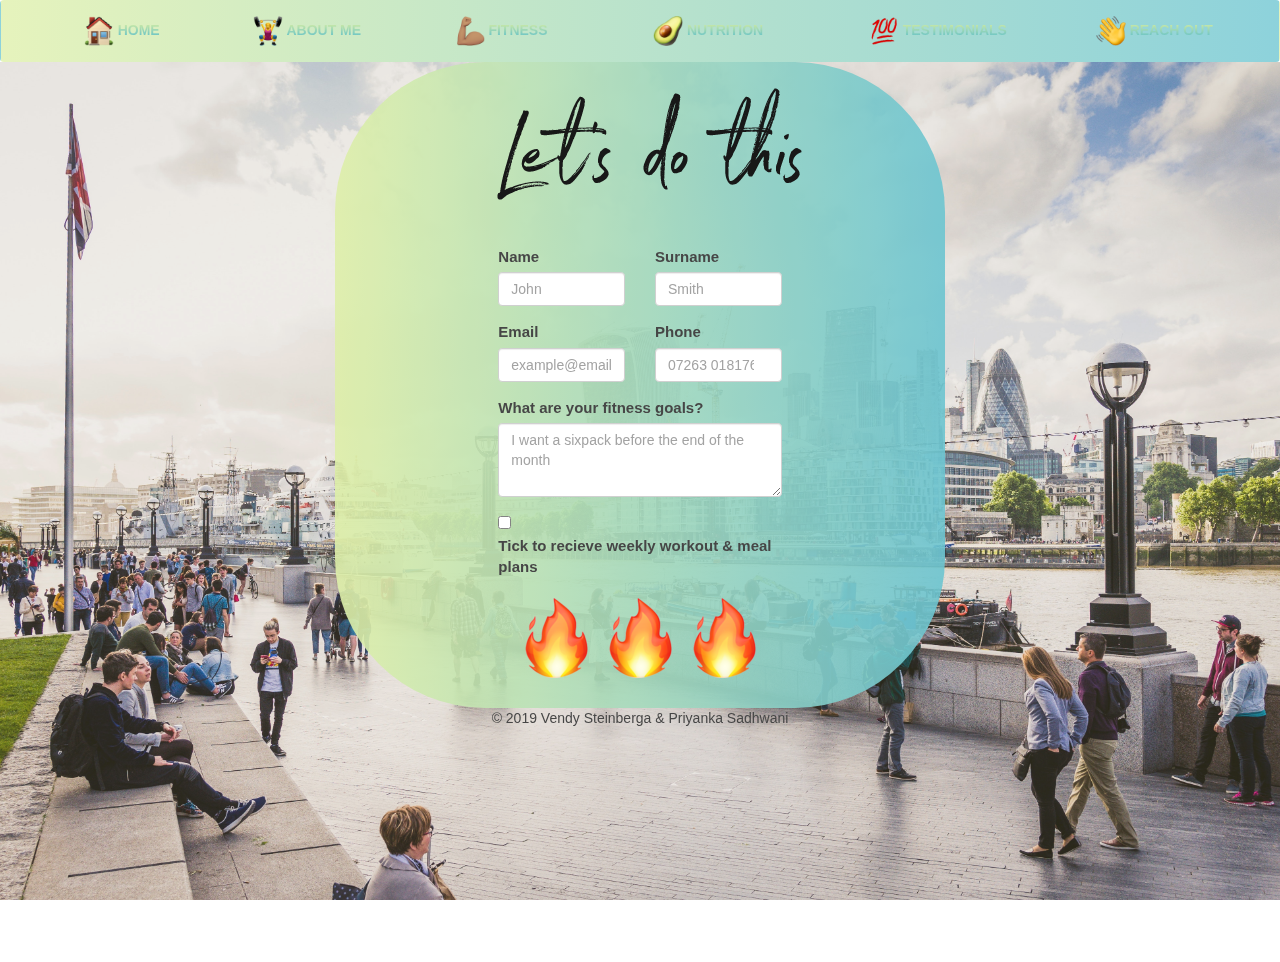
==== contact.html @ 544899b7 "adding validation and submit alert for form" ====
<!DOCTYPE html>
<html>
  <head>
    <title>Personal Training</title>
    <!-- <link href="css/bootstrap-theme.css" rel="stylesheet"> -->
    <!-- <link href="css/bootstrap.css" rel="stylesheet"> -->
    <link rel="stylesheet" href="https://maxcdn.bootstrapcdn.com/bootstrap/3.3.7/css/bootstrap.min.css" integrity="sha384-BVYiiSIFeK1dGmJRAkycuHAHRg32OmUcww7on3RYdg4Va+PmSTsz/K68vbdEjh4u" crossorigin="anonymous">
    <link href="https://fonts.googleapis.com/css?family=Work+Sans" rel="stylesheet" type="text/css">
    <link href="css/main.css" rel="stylesheet">
    <meta name="viewport" content="width=device-width, initial-scale=1.0">
    <link rel="icon" href="pictures/muscle.png" type="image/png">
  </head>

  <body>
    <!-- Navigation -->
    <nav class="navbar navbar-default" id="mainNav">
      <div class="container-fluid">
        <!-- Brand and toggle get grouped for better mobile display -->
        <div class="navbar-header">
          <button type="button" class="navbar-toggle collapsed" data-toggle="collapse" data-target="#bs-example-navbar-collapse-1" aria-expanded="false">
            <span class="sr-only">Toggle navigation</span>
            <span class="icon-bar"></span>
            <span class="icon-bar"></span>
            <span class="icon-bar"></span>
          </button>
        </div>

        <!-- Collect the nav links, forms, and other content for toggling -->
        <div class="collapse navbar-collapse" id="bs-example-navbar-collapse-1">
          <ul class="nav navbar-nav nav-pills nav-justified">
            <li class="nav-item">
              <a class="nav-link js-scroll-trigger" href="index.html#home">
                <img src="pictures/house-building_1f3e0.png" width="30" height="30"><span class="navbar-text-gradient"> HOME</span><span class="sr-only">(current)</span></a>
            </li>
            <li class="nav-item">
              <a class="nav-link js-scroll-trigger" href="index.html#about"><img src="pictures/woman-weight-lifting_1f3cb-fe0f-200d-2640-fe0f.png" width="30" height="30" class="d-inline-block align-top"><span class="navbar-text-gradient"> ABOUT ME</a>
            </li>
            <li class="nav-item">
              <a class="nav-link js-scroll-trigger" href="index.html#fitness"><img src="pictures/flexed-biceps_emoji-modifier-fitzpatrick-type-4_1f4aa-1f3fd_1f3fd.png" width="30" height="30" class="d-inline-block align-top"><span class="navbar-text-gradient"> FITNESS</a>
            </li>
            <li class="nav-item">
              <a class="nav-link js-scroll-trigger" href="index.html#nutrition"><img src="pictures/avocado_1f951.png" width="30" height="30" class="d-inline-block align-top"><span class="navbar-text-gradient"> NUTRITION</a>
            </li>
            <li class="nav-item">

              <a class="nav-link js-scroll-trigger" href="index.html#testimonials"><img src="pictures/hundred-points-symbol_1f4af.png" width="30" height="30" class="d-inline-block align-top"><span class="navbar-text-gradient"> TESTIMONIALS</a>

            </li>
            <li class="nav-item">
              <a class="nav-link js-scroll-trigger" href="contact.html"><img src="pictures/waving-hand-sign_1f44b.png" width="30" height="30" class="d-inline-block align-top"><span class="navbar-text-gradient"> REACH OUT</a>
            </li>
          </ul>
        </div>
      </div>
    </nav>


    <div class="contact-background">
      <div class="container-contact col-md-6 col-md-offset-3">
        <form data-toggle="validator" role="form" data-disable="false" onsubmit="return alert('Thanks! We will get in touch soon.');">
          <div class="form-row">
            <div class="wrap-contact">
              <div class="text-center">
                <img class="img-fluid" src="pictures/letsdothis.png">
              </div>
              <div class="form-group col-md-4 col-md-offset-2">
                <label for="inputName">Name</label>
                <input type="text" class="form-control" id="inputFirstName" placeholder="John" required>
              </div>
              <div class="form-group col-md-4 col-md-offset-0">
                <label for="inputLastName">Surname</label>
                <input type="text" class="form-control" id="inputLastName" placeholder="Smith" required>
              </div>
              <div class="form-group col-md-4 col-md-offset-2">
                <label for="inputEmail">Email</label>
                <input type="Email" class="form-control" id="inputEmail" placeholder="example@email.com" required>
              </div>
              <div class="form-group col-md-4 col-md-offset-0">
                <label for="inputNumber">Phone</label>
                <input type="Number" class="form-control" id="inputNumber" placeholder="07263 018176">
              </div>
              <div class="form-group col-md-8 col-md-offset-2">
                <label for="message">What are your fitness goals?</label>
                <textarea class="form-control" id="message" rows="3" placeholder="I want a sixpack before the end of the month"></textarea>
              </div>
              <div class="form-group col-md-8 col-md-offset-2">
                <div class="form-check">
                  <input class="form-check-input" type="checkbox" id="gridCheck">
                  <label class="form-check-label" for="gridCheck"> Tick to recieve weekly workout & meal plans </label>
                </div>
              </div>

              <div class="train-me-simona text-center">
                <button type="submit" class="btn btn-primary" id='submitDetails'>
                  <img src="pictures/fire_1f525_4_50_smallest.png" class="train-me img-fluid btn-round">
                  <img src="pictures/fire_1f525_4_50_smallest.png" class="train-me img-fluid btn-round">
                  <img src="pictures/fire_1f525_4_50_smallest.png" class="train-me img-fluid btn-round">
                </button>
              </div>
            </div>
          </form>
        </div>

        <div class="footer-copyright text-center"><p>© 2019 Vendy Steinberga & Priyanka Sadhwani </p></div>
      </div>

<!-- Javascript at end -->
<script src="https://code.jquery.com/jquery-3.3.1.min.js" integrity="sha256-FgpCb/KJQlLNfOu91ta32o/NMZxltwRo8QtmkMRdAu8=" crossorigin="anonymous"></script>
<script src="https://ajax.googleapis.com/ajax/libs/jquery/3.3.1/jquery.min.js"></script>
<script src="https://maxcdn.bootstrapcdn.com/bootstrap/3.4.0/js/bootstrap.min.js"></script>
<script src="js/main.js" type="text/javascript"></script>
  </body>
</html>
---- css/main.css ----
body {
       font-family: 'Work+Sans', sans-serif;
       overflow-y: scroll;
       scroll-behavior: smooth;
}

/* MASTHEAD DREAM BODY
-------------------------------------------------- */

.hero {
  height: 100vh;
  min-height: 500px;
  background: url("../pictures/brocnbells-com-team-1284589-unsplash.jpg");
  background-size: cover;
  background-position: center;
  background-repeat: no-repeat;
  position: relative;
}

.masthead h1 {
  font-weight: bold;
  color: white;
  font-size: 80px;
  padding: 20% 0 0;
}

#word {
  color: #daeea0;
}



/* LIFESTYLE CONTENT
-------------------------------------------------- */

/* Center align the text within the three columns */
.lifestyle .col-lg-4 {
  margin-bottom: 1.5rem;
  text-align: center;
}
.lifestyle h2 {
  font-weight: 400;
}
.lifestyle .col-lg-4 p {
  margin-right: .75rem;
  margin-left: .75rem;
}

/* Line between Heading and Paragraph */

.underline .line {
    height: 4px;
    width: 8rem;
    background: linear-gradient(90deg, #daeea0, #5dbfcc);
    display: inline-block;
}

/* Featurettes
------------------------- */

.featurette-divider {
  margin: 6rem 0; /* Space out the Bootstrap <hr> more */
}

/* Thin out the lifestyle headings */
.featurette-heading {
  font-weight: 300;
  line-height: 1;
  letter-spacing: -.05rem;
}

.lead {
  text-align: justify;
}


/* RESPONSIVE CSS
-------------------------------------------------- */

@media screen and (min-width: 40em) {
  .featurette-heading {
    font-size: 50px;
  }
}

@media screen and (min-width: 62em) {
  .featurette-heading {
    margin-top: 7rem;
  }
}

/* .img-rounded {
  max-width = 100%;
  height= auto;
} */


/* NAVIGATION
-------------------------------------------------- */
.navbar {
    font-weight: bold;
    background: linear-gradient(to right, rgba(219, 238, 160, 0.7), rgba(93, 191, 204, 0.7));
    margin-bottom: 0;
    border-color: transparent;
}

.navbar-text-gradient {
  background: -webkit-linear-gradient(#daeea0, #5dbfcc);
  -webkit-background-clip: text;
  -webkit-text-fill-color: transparent;
}

.navbar-default .navbar-nav > li > a:hover {
    font:  yellow;
}

.navbar .nav li {
    width: 1%;
    float: none;
}


/* TESTIMONIALS
-------------------------------------------------- */

.profile {
  width: 150px;
}


.featurette-image {
  max-width: 460px;
  max-height: auto;
}

.col-centered {
    float: none;
    margin: 0 auto;
}

.col-centered {
    float: none;
    margin: 0 auto;
}

.social {
  width: 20px;
}





.contact-background {
  height: 100vh;
  min-height: 500px;
  background-image: url("../pictures/mike-stezycki-332000-unsplash.jpg");
  background-position: center center;
  background-repeat:  no-repeat;
  background-attachment: fixed;
  background-size:  cover;
  opacity: 0.9;
}

.wrap-contact {
    background: linear-gradient(to right, rgba(219, 238, 160, 0.9), rgba(93, 191, 204, 0.9));
    border-radius: 150px;
    overflow: hidden;
    padding: 10px 70px 30px 70px;
    font-size: 15px;
  }

.train-me-simona {
  min-height: 20px;

}

#submitDetails {
  background: none;
  padding: 0;
  border: none;
}

#submitDetails:hover {
  background: none;
  padding: 0;
  border: none;
}

#submitDetails:onclick {
  background: none;
  padding: 0;
  border: none;
}
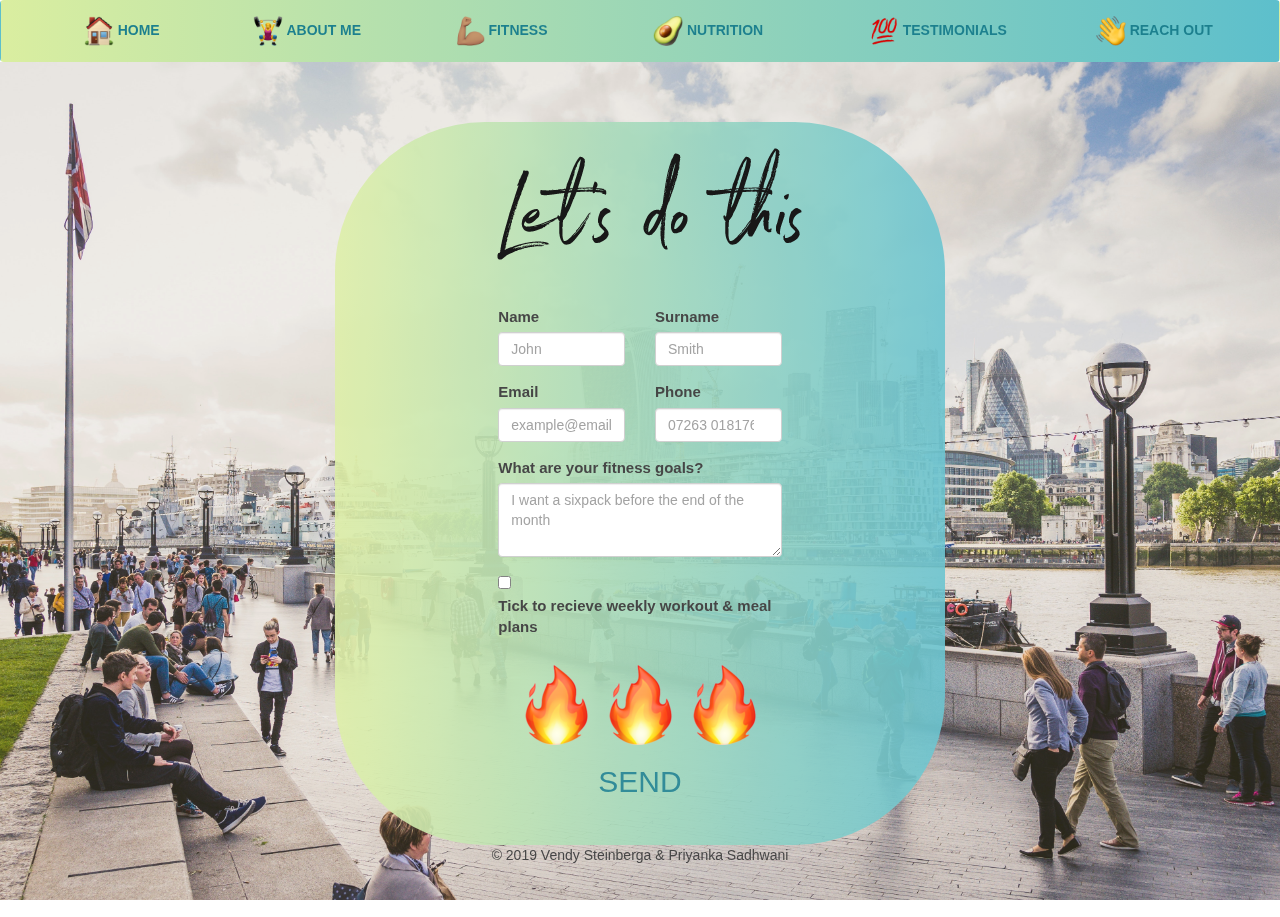
==== commit 95ed0cdf: "contact from 2" ====
--- a/contact.html
+++ b/contact.html
@@ -7,11 +7,12 @@
     <link rel="stylesheet" href="https://maxcdn.bootstrapcdn.com/bootstrap/3.3.7/css/bootstrap.min.css" integrity="sha384-BVYiiSIFeK1dGmJRAkycuHAHRg32OmUcww7on3RYdg4Va+PmSTsz/K68vbdEjh4u" crossorigin="anonymous">
     <link href="https://fonts.googleapis.com/css?family=Work+Sans" rel="stylesheet" type="text/css">
     <link href="css/main.css" rel="stylesheet">
-    <meta name="viewport" content="width=device-width, initial-scale=1.0">
+    <meta name="viewport" content="width=device-width, initil-scale=1.0">
     <link rel="icon" href="pictures/muscle.png" type="image/png">
   </head>
 
-  <body>
+  <body onload=" window.setTimeout(function(){displayMessage(5000);},5000);">
+
     <!-- Navigation -->
     <nav class="navbar navbar-default" id="mainNav">
       <div class="container-fluid">
@@ -29,85 +30,100 @@
         <div class="collapse navbar-collapse" id="bs-example-navbar-collapse-1">
           <ul class="nav navbar-nav nav-pills nav-justified">
             <li class="nav-item">
-              <a class="nav-link js-scroll-trigger" href="index.html#home">
+              <a class="nav-link js-scroll-trigger" href="#home">
                 <img src="pictures/house-building_1f3e0.png" width="30" height="30"><span class="navbar-text-gradient"> HOME</span><span class="sr-only">(current)</span></a>
             </li>
             <li class="nav-item">
-              <a class="nav-link js-scroll-trigger" href="index.html#about"><img src="pictures/woman-weight-lifting_1f3cb-fe0f-200d-2640-fe0f.png" width="30" height="30" class="d-inline-block align-top"><span class="navbar-text-gradient"> ABOUT ME</a>
+              <a class="nav-link js-scroll-trigger" href="#about"><img src="pictures/woman-weight-lifting_1f3cb-fe0f-200d-2640-fe0f.png" width="30" height="30" class="d-inline-block align-top"><span class="navbar-text-gradient"> ABOUT ME</a>
             </li>
             <li class="nav-item">
-              <a class="nav-link js-scroll-trigger" href="index.html#fitness"><img src="pictures/flexed-biceps_emoji-modifier-fitzpatrick-type-4_1f4aa-1f3fd_1f3fd.png" width="30" height="30" class="d-inline-block align-top"><span class="navbar-text-gradient"> FITNESS</a>
+              <a class="nav-link js-scroll-trigger" href="#fitness"><img src="pictures/flexed-biceps_emoji-modifier-fitzpatrick-type-4_1f4aa-1f3fd_1f3fd.png" width="30" height="30" class="d-inline-block align-top"><span class="navbar-text-gradient"> FITNESS</a>
             </li>
             <li class="nav-item">
-              <a class="nav-link js-scroll-trigger" href="index.html#nutrition"><img src="pictures/avocado_1f951.png" width="30" height="30" class="d-inline-block align-top"><span class="navbar-text-gradient"> NUTRITION</a>
+              <a class="nav-link js-scroll-trigger" href="#nutrition"><img src="pictures/avocado_1f951.png" width="30" height="30" class="d-inline-block align-top"><span class="navbar-text-gradient"> NUTRITION</a>
             </li>
             <li class="nav-item">
 
-              <a class="nav-link js-scroll-trigger" href="index.html#testimonials"><img src="pictures/hundred-points-symbol_1f4af.png" width="30" height="30" class="d-inline-block align-top"><span class="navbar-text-gradient"> TESTIMONIALS</a>
+              <a class="nav-link js-scroll-trigger" href="#testimonals"><img src="pictures/hundred-points-symbol_1f4af.png" width="30" height="30" class="d-inline-block align-top"><span class="navbar-text-gradient"> TESTIMONIALS</a>
 
             </li>
             <li class="nav-item">
               <a class="nav-link js-scroll-trigger" href="contact.html"><img src="pictures/waving-hand-sign_1f44b.png" width="30" height="30" class="d-inline-block align-top"><span class="navbar-text-gradient"> REACH OUT</a>
             </li>
           </ul>
+
         </div>
       </div>
     </nav>
 
 
-    <div class="contact-background">
-      <div class="container-contact col-md-6 col-md-offset-3">
-        <form data-toggle="validator" role="form" data-disable="false" onsubmit="return alert('Thanks! We will get in touch soon.');">
-          <div class="form-row">
-            <div class="wrap-contact">
-              <div class="text-center">
-                <img class="img-fluid" src="pictures/letsdothis.png">
-              </div>
-              <div class="form-group col-md-4 col-md-offset-2">
-                <label for="inputName">Name</label>
-                <input type="text" class="form-control" id="inputFirstName" placeholder="John" required>
-              </div>
-              <div class="form-group col-md-4 col-md-offset-0">
-                <label for="inputLastName">Surname</label>
-                <input type="text" class="form-control" id="inputLastName" placeholder="Smith" required>
-              </div>
-              <div class="form-group col-md-4 col-md-offset-2">
-                <label for="inputEmail">Email</label>
-                <input type="Email" class="form-control" id="inputEmail" placeholder="example@email.com" required>
-              </div>
-              <div class="form-group col-md-4 col-md-offset-0">
-                <label for="inputNumber">Phone</label>
-                <input type="Number" class="form-control" id="inputNumber" placeholder="07263 018176">
-              </div>
-              <div class="form-group col-md-8 col-md-offset-2">
-                <label for="message">What are your fitness goals?</label>
-                <textarea class="form-control" id="message" rows="3" placeholder="I want a sixpack before the end of the month"></textarea>
-              </div>
-              <div class="form-group col-md-8 col-md-offset-2">
-                <div class="form-check">
-                  <input class="form-check-input" type="checkbox" id="gridCheck">
-                  <label class="form-check-label" for="gridCheck"> Tick to recieve weekly workout & meal plans </label>
-                </div>
-              </div>
 
-              <div class="train-me-simona text-center">
-                <button type="submit" class="btn btn-primary" id='submitDetails'>
-                  <img src="pictures/fire_1f525_4_50_smallest.png" class="train-me img-fluid btn-round">
-                  <img src="pictures/fire_1f525_4_50_smallest.png" class="train-me img-fluid btn-round">
-                  <img src="pictures/fire_1f525_4_50_smallest.png" class="train-me img-fluid btn-round">
-                </button>
-              </div>
+  <body>
+      <div class="contact-background">
+      <br>
+      <br>
+      <br>
+      <div class="container-contact flex flex-horizontal-center col-md-6 col-md-offset-3">
+      <form>
+        <div class="form-row">
+          <div class="wrap-contact pagination-centered">
+            <div class="text-center">
+            <img class="img-center" src="pictures/letsdothis.png">
+            </a>
+          </div>
+          <div class="form-group col-md-4 col-md-offset-2">
+            <label for="inputName">Name</label>
+            <input type="text" class="form-control" id="inputFirstName" placeholder="John">
+          </div>
+          <div class="form-group col-md-4 col-md-offset-0">
+            <label for="inputLastName">Surname</label>
+            <input type="text" class="form-control" id="inputLastName" placeholder="Smith">
+          </div>
+          <div class="form-group col-md-4 col-md-offset-2">
+            <label for="inputEmail">Email</label>
+            <input type="Email" class="form-control" id="inputEmail" placeholder="example@email.com">
+          </div>
+          <div class="form-group col-md-4 col-md-offset-0">
+            <label for="inputNumber">Phone</label>
+            <input type="Number" class="form-control" id="inputNumber" placeholder="07263 018176">
+          </div>
+          <div class="form-group col-md-8 col-md-offset-2">
+            <label for="message">What are your fitness goals?</label>
+            <textarea class="form-control" id="message" rows="3" placeholder="I want a sixpack before the end of the month"></textarea>
+          </div>
+          <div class="form-group col-md-8 col-md-offset-2">
+            <div class="form-check">
+              <input class="form-check-input" type="checkbox" id="gridCheck">
+              <label class="form-check-label" for="gridCheck"> Tick to recieve weekly workout & meal plans </label>
             </div>
-          </form>
+          </div>
+          <div class="train-me-simona text-center">
+           <a class="btn btn-train-me btn-round" href="#">
+           <img src="pictures/fire_1f525_4_50_smallest.png" class="train-me img-fluid btn-round">
+           <img src="pictures/fire_1f525_4_50_smallest.png" class="train-me img-fluid btn-round">
+           <img src="pictures/fire_1f525_4_50_smallest.png" class="train-me img-fluid btn-round">
+           <br>
+           <h2 class"train" id="train-me-please" style="color: #1c808e">SEND</h2>
+           </a>
+         </div>
+
         </div>
+    </form>
 
-        <div class="footer-copyright text-center"><p>© 2019 Vendy Steinberga & Priyanka Sadhwani </p></div>
-      </div>
+</div>
+
+<div class="footer-copyright text-center"><p>© 2019 Vendy Steinberga & Priyanka Sadhwani </p></div>
+
+</div>
+</div>
+
+
+
 
 <!-- Javascript at end -->
 <script src="https://code.jquery.com/jquery-3.3.1.min.js" integrity="sha256-FgpCb/KJQlLNfOu91ta32o/NMZxltwRo8QtmkMRdAu8=" crossorigin="anonymous"></script>
 <script src="https://ajax.googleapis.com/ajax/libs/jquery/3.3.1/jquery.min.js"></script>
 <script src="https://maxcdn.bootstrapcdn.com/bootstrap/3.4.0/js/bootstrap.min.js"></script>
 <script src="js/main.js" type="text/javascript"></script>
-  </body>
+</body>
 </html>
--- a/css/main.css
+++ b/css/main.css
@@ -59,7 +59,7 @@
 ------------------------- */
 
 .featurette-divider {
-  margin: 6rem 0; /* Space out the Bootstrap <hr> more */
+  margin: 7rem 0; /* Space out the Bootstrap <hr> more */
 }
 
 /* Thin out the lifestyle headings */
@@ -99,13 +99,13 @@
 -------------------------------------------------- */
 .navbar {
     font-weight: bold;
-    background: linear-gradient(to right, rgba(219, 238, 160, 0.7), rgba(93, 191, 204, 0.7));
+    background: linear-gradient(90deg, #daeea0, #5dbfcc);
     margin-bottom: 0;
     border-color: transparent;
 }
 
 .navbar-text-gradient {
-  background: -webkit-linear-gradient(#daeea0, #5dbfcc);
+  background: #1c808e;
   -webkit-background-clip: text;
   -webkit-text-fill-color: transparent;
 }
@@ -148,18 +148,20 @@
 }
 
 
+.contact-background {
+  display: centered;
+  background-image: url("../pictures/mike-stezycki-332000-unsplash.jpg");
+  height: 95vh;
+  min-height: 400px;
+  background-position: center;
+  background-attachment: fixed;
+  background-size: cover;
+  background-repeat:  no-repeat;
+  opacity: 0.9;
+}
 
-
-
-.contact-background {
-  height: 100vh;
-  min-height: 500px;
-  background-image: url("../pictures/mike-stezycki-332000-unsplash.jpg");
-  background-position: center center;
-  background-repeat:  no-repeat;
-  background-attachment: fixed;
-  background-size:  cover;
-  opacity: 0.9;
+.container-contact .flex-horizontal-center {
+  justify-content: center;
 }
 
 .wrap-contact {
@@ -168,27 +170,4 @@
     overflow: hidden;
     padding: 10px 70px 30px 70px;
     font-size: 15px;
-  }
-
-.train-me-simona {
-  min-height: 20px;
-
 }
-
-#submitDetails {
-  background: none;
-  padding: 0;
-  border: none;
-}
-
-#submitDetails:hover {
-  background: none;
-  padding: 0;
-  border: none;
-}
-
-#submitDetails:onclick {
-  background: none;
-  padding: 0;
-  border: none;
-}
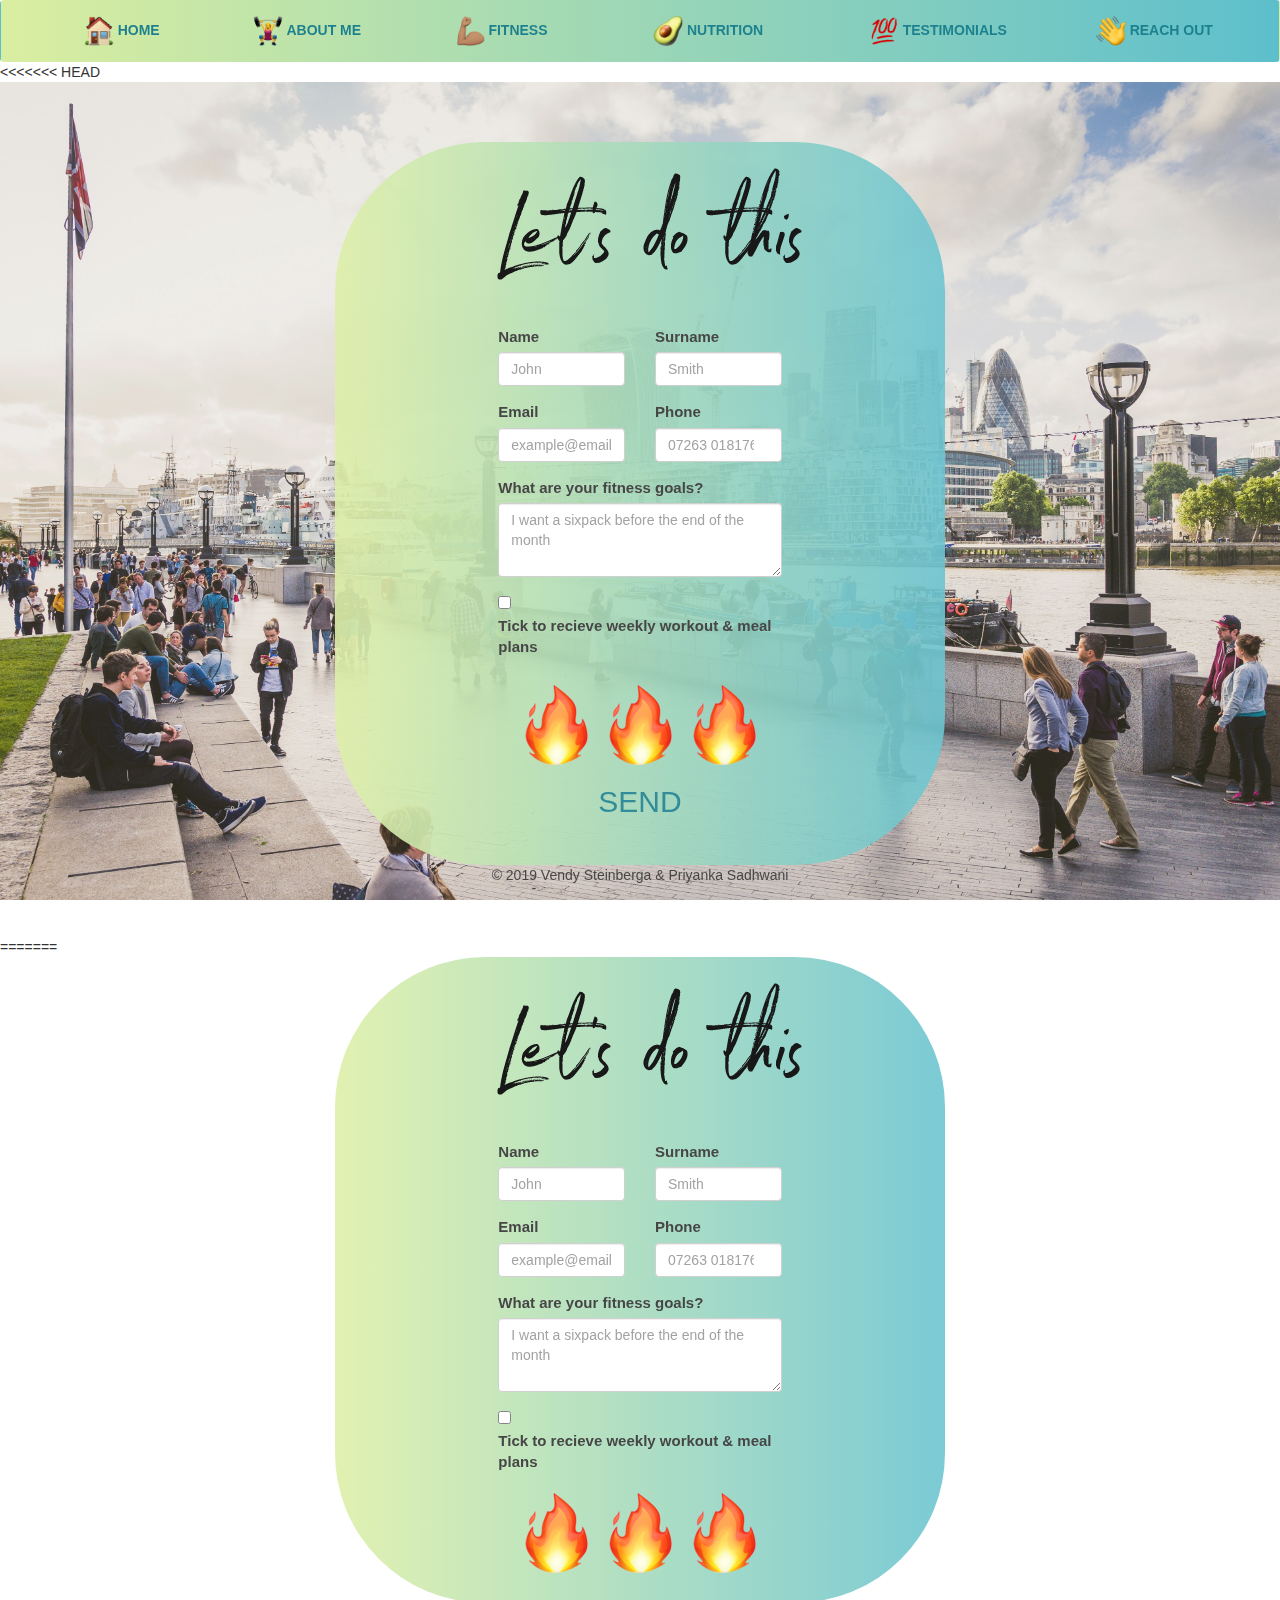
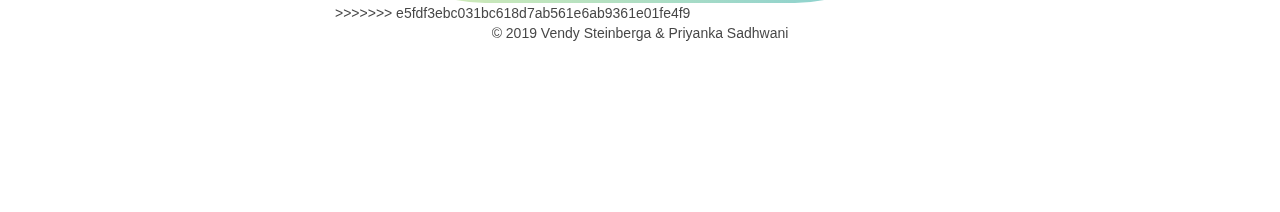
==== commit 07e5ea34: "Merge branch 'master' of https://github.com/VendyCGF/Personal-Trainer" ====
--- a/contact.html
+++ b/contact.html
@@ -7,12 +7,11 @@
     <link rel="stylesheet" href="https://maxcdn.bootstrapcdn.com/bootstrap/3.3.7/css/bootstrap.min.css" integrity="sha384-BVYiiSIFeK1dGmJRAkycuHAHRg32OmUcww7on3RYdg4Va+PmSTsz/K68vbdEjh4u" crossorigin="anonymous">
     <link href="https://fonts.googleapis.com/css?family=Work+Sans" rel="stylesheet" type="text/css">
     <link href="css/main.css" rel="stylesheet">
-    <meta name="viewport" content="width=device-width, initil-scale=1.0">
+    <meta name="viewport" content="width=device-width, initial-scale=1.0">
     <link rel="icon" href="pictures/muscle.png" type="image/png">
   </head>
 
-  <body onload=" window.setTimeout(function(){displayMessage(5000);},5000);">
-
+  <body>
     <!-- Navigation -->
     <nav class="navbar navbar-default" id="mainNav">
       <div class="container-fluid">
@@ -30,33 +29,33 @@
         <div class="collapse navbar-collapse" id="bs-example-navbar-collapse-1">
           <ul class="nav navbar-nav nav-pills nav-justified">
             <li class="nav-item">
-              <a class="nav-link js-scroll-trigger" href="#home">
+              <a class="nav-link js-scroll-trigger" href="index.html#home">
                 <img src="pictures/house-building_1f3e0.png" width="30" height="30"><span class="navbar-text-gradient"> HOME</span><span class="sr-only">(current)</span></a>
             </li>
             <li class="nav-item">
-              <a class="nav-link js-scroll-trigger" href="#about"><img src="pictures/woman-weight-lifting_1f3cb-fe0f-200d-2640-fe0f.png" width="30" height="30" class="d-inline-block align-top"><span class="navbar-text-gradient"> ABOUT ME</a>
+              <a class="nav-link js-scroll-trigger" href="index.html#about"><img src="pictures/woman-weight-lifting_1f3cb-fe0f-200d-2640-fe0f.png" width="30" height="30" class="d-inline-block align-top"><span class="navbar-text-gradient"> ABOUT ME</a>
             </li>
             <li class="nav-item">
-              <a class="nav-link js-scroll-trigger" href="#fitness"><img src="pictures/flexed-biceps_emoji-modifier-fitzpatrick-type-4_1f4aa-1f3fd_1f3fd.png" width="30" height="30" class="d-inline-block align-top"><span class="navbar-text-gradient"> FITNESS</a>
+              <a class="nav-link js-scroll-trigger" href="index.html#fitness"><img src="pictures/flexed-biceps_emoji-modifier-fitzpatrick-type-4_1f4aa-1f3fd_1f3fd.png" width="30" height="30" class="d-inline-block align-top"><span class="navbar-text-gradient"> FITNESS</a>
             </li>
             <li class="nav-item">
-              <a class="nav-link js-scroll-trigger" href="#nutrition"><img src="pictures/avocado_1f951.png" width="30" height="30" class="d-inline-block align-top"><span class="navbar-text-gradient"> NUTRITION</a>
+              <a class="nav-link js-scroll-trigger" href="index.html#nutrition"><img src="pictures/avocado_1f951.png" width="30" height="30" class="d-inline-block align-top"><span class="navbar-text-gradient"> NUTRITION</a>
             </li>
             <li class="nav-item">
 
-              <a class="nav-link js-scroll-trigger" href="#testimonals"><img src="pictures/hundred-points-symbol_1f4af.png" width="30" height="30" class="d-inline-block align-top"><span class="navbar-text-gradient"> TESTIMONIALS</a>
+              <a class="nav-link js-scroll-trigger" href="index.html#testimonials"><img src="pictures/hundred-points-symbol_1f4af.png" width="30" height="30" class="d-inline-block align-top"><span class="navbar-text-gradient"> TESTIMONIALS</a>
 
             </li>
             <li class="nav-item">
               <a class="nav-link js-scroll-trigger" href="contact.html"><img src="pictures/waving-hand-sign_1f44b.png" width="30" height="30" class="d-inline-block align-top"><span class="navbar-text-gradient"> REACH OUT</a>
             </li>
           </ul>
-
         </div>
       </div>
     </nav>
 
 
+<<<<<<< HEAD
 
   <body>
       <div class="contact-background">
@@ -118,12 +117,61 @@
 </div>
 
 
+=======
+    <div class="contact-background">
+      <div class="container-contact col-md-6 col-md-offset-3">
+        <form data-toggle="validator" role="form" data-disable="false" onsubmit="return alert('Thanks! We will get in touch soon.');">
+          <div class="form-row">
+            <div class="wrap-contact">
+              <div class="text-center">
+                <img class="img-fluid" src="pictures/letsdothis.png">
+              </div>
+              <div class="form-group col-md-4 col-md-offset-2">
+                <label for="inputName">Name</label>
+                <input type="text" class="form-control" id="inputFirstName" placeholder="John" required>
+              </div>
+              <div class="form-group col-md-4 col-md-offset-0">
+                <label for="inputLastName">Surname</label>
+                <input type="text" class="form-control" id="inputLastName" placeholder="Smith" required>
+              </div>
+              <div class="form-group col-md-4 col-md-offset-2">
+                <label for="inputEmail">Email</label>
+                <input type="Email" class="form-control" id="inputEmail" placeholder="example@email.com" required>
+              </div>
+              <div class="form-group col-md-4 col-md-offset-0">
+                <label for="inputNumber">Phone</label>
+                <input type="Number" class="form-control" id="inputNumber" placeholder="07263 018176">
+              </div>
+              <div class="form-group col-md-8 col-md-offset-2">
+                <label for="message">What are your fitness goals?</label>
+                <textarea class="form-control" id="message" rows="3" placeholder="I want a sixpack before the end of the month"></textarea>
+              </div>
+              <div class="form-group col-md-8 col-md-offset-2">
+                <div class="form-check">
+                  <input class="form-check-input" type="checkbox" id="gridCheck">
+                  <label class="form-check-label" for="gridCheck"> Tick to recieve weekly workout & meal plans </label>
+                </div>
+              </div>
 
+              <div class="train-me-simona text-center">
+                <button type="submit" class="btn btn-primary" id='submitDetails'>
+                  <img src="pictures/fire_1f525_4_50_smallest.png" class="train-me img-fluid btn-round">
+                  <img src="pictures/fire_1f525_4_50_smallest.png" class="train-me img-fluid btn-round">
+                  <img src="pictures/fire_1f525_4_50_smallest.png" class="train-me img-fluid btn-round">
+                </button>
+              </div>
+            </div>
+          </form>
+        </div>
+>>>>>>> e5fdf3ebc031bc618d7ab561e6ab9361e01fe4f9
+
+        <div class="footer-copyright text-center"><p>© 2019 Vendy Steinberga & Priyanka Sadhwani </p></div>
+      </div>
 
 <!-- Javascript at end -->
 <script src="https://code.jquery.com/jquery-3.3.1.min.js" integrity="sha256-FgpCb/KJQlLNfOu91ta32o/NMZxltwRo8QtmkMRdAu8=" crossorigin="anonymous"></script>
 <script src="https://ajax.googleapis.com/ajax/libs/jquery/3.3.1/jquery.min.js"></script>
 <script src="https://maxcdn.bootstrapcdn.com/bootstrap/3.4.0/js/bootstrap.min.js"></script>
 <script src="js/main.js" type="text/javascript"></script>
-</body>
+  </body>
 </html>
--- a/css/main.css
+++ b/css/main.css
@@ -171,3 +171,21 @@
     padding: 10px 70px 30px 70px;
     font-size: 15px;
 }
+
+#submitDetails {
+  background: none;
+  padding: 0;
+  border: none;
+}
+
+#submitDetails:hover {
+  background: none;
+  padding: 0;
+  border: none;
+}
+
+#submitDetails:onclick {
+  background: none;
+  padding: 0;
+  border: none;
+}
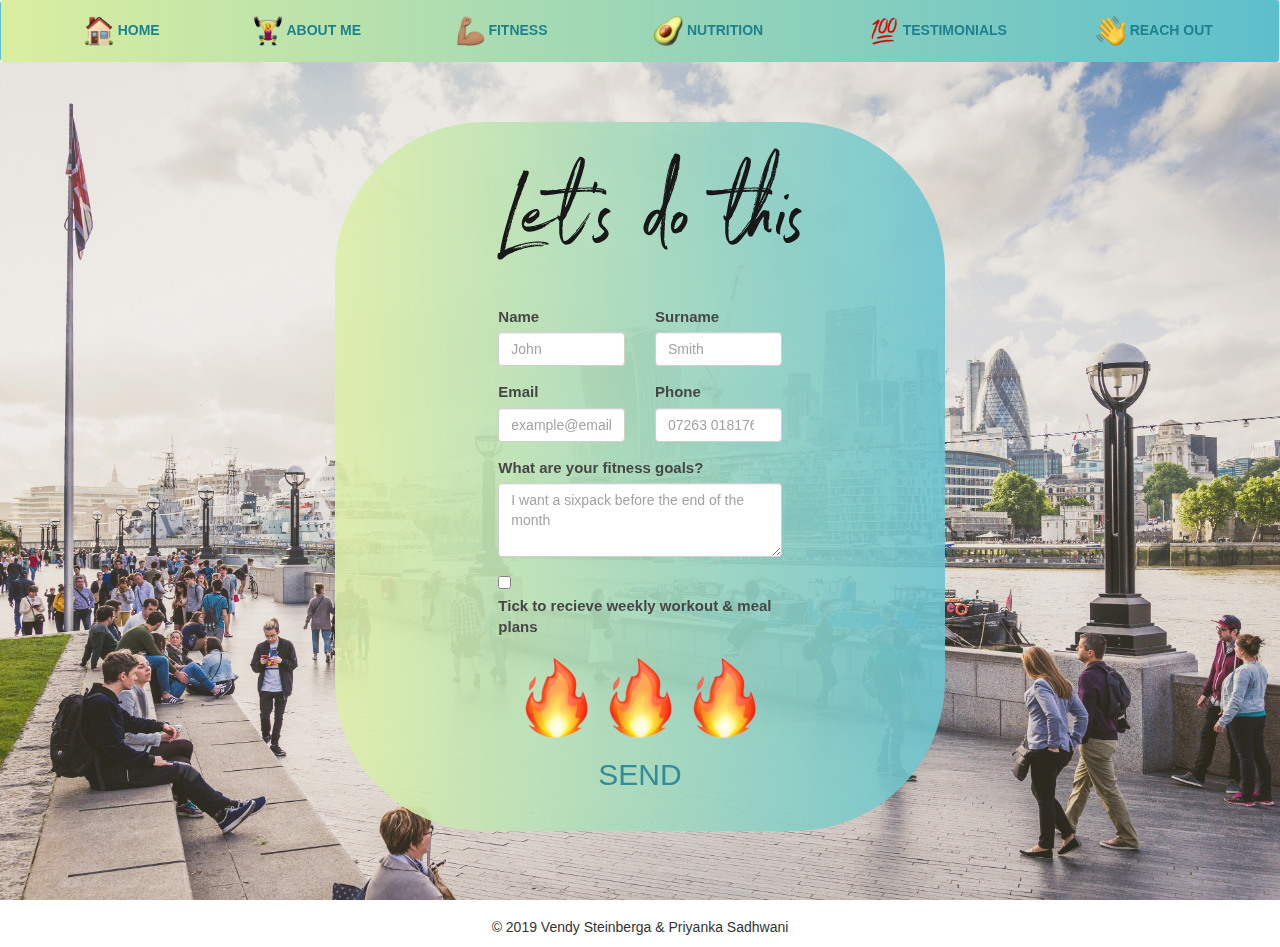
==== commit 32af9295: "fixing conflict bugs" ====
--- a/contact.html
+++ b/contact.html
@@ -54,119 +54,61 @@
       </div>
     </nav>
 
-
-<<<<<<< HEAD
-
   <body>
-      <div class="contact-background">
-      <br>
-      <br>
-      <br>
-      <div class="container-contact flex flex-horizontal-center col-md-6 col-md-offset-3">
-      <form>
+    <div class="contact-background">
+    <br>
+    <br>
+    <br>
+    <div class="container-contact flex flex-horizontal-center col-md-6 col-md-offset-3">
+      <form data-toggle="validator" role="form" data-disable="false" onsubmit="return alert('Thanks! We will get in touch soon.');">
         <div class="form-row">
           <div class="wrap-contact pagination-centered">
             <div class="text-center">
-            <img class="img-center" src="pictures/letsdothis.png">
-            </a>
-          </div>
-          <div class="form-group col-md-4 col-md-offset-2">
-            <label for="inputName">Name</label>
-            <input type="text" class="form-control" id="inputFirstName" placeholder="John">
-          </div>
-          <div class="form-group col-md-4 col-md-offset-0">
-            <label for="inputLastName">Surname</label>
-            <input type="text" class="form-control" id="inputLastName" placeholder="Smith">
-          </div>
-          <div class="form-group col-md-4 col-md-offset-2">
-            <label for="inputEmail">Email</label>
-            <input type="Email" class="form-control" id="inputEmail" placeholder="example@email.com">
-          </div>
-          <div class="form-group col-md-4 col-md-offset-0">
-            <label for="inputNumber">Phone</label>
-            <input type="Number" class="form-control" id="inputNumber" placeholder="07263 018176">
-          </div>
-          <div class="form-group col-md-8 col-md-offset-2">
-            <label for="message">What are your fitness goals?</label>
-            <textarea class="form-control" id="message" rows="3" placeholder="I want a sixpack before the end of the month"></textarea>
-          </div>
-          <div class="form-group col-md-8 col-md-offset-2">
-            <div class="form-check">
-              <input class="form-check-input" type="checkbox" id="gridCheck">
-              <label class="form-check-label" for="gridCheck"> Tick to recieve weekly workout & meal plans </label>
+              <img class="img-center" src="pictures/letsdothis.png">
+            </div>
+            <div class="form-group col-md-4 col-md-offset-2">
+              <label for="inputName">Name</label>
+              <input type="text" class="form-control" id="inputFirstName" placeholder="John" required>
+            </div>
+            <div class="form-group col-md-4 col-md-offset-0">
+              <label for="inputLastName">Surname</label>
+              <input type="text" class="form-control" id="inputLastName" placeholder="Smith"required>
+            </div>
+            <div class="form-group col-md-4 col-md-offset-2">
+              <label for="inputEmail">Email</label>
+              <input type="Email" class="form-control" id="inputEmail" placeholder="example@email.com"required>
+            </div>
+            <div class="form-group col-md-4 col-md-offset-0">
+              <label for="inputNumber">Phone</label>
+              <input type="Number" class="form-control" id="inputNumber" placeholder="07263 018176">
+            </div>
+            <div class="form-group col-md-8 col-md-offset-2">
+              <label for="message">What are your fitness goals?</label>
+              <textarea class="form-control" id="message" rows="3" placeholder="I want a sixpack before the end of the month"></textarea>
+            </div>
+            <div class="form-group col-md-8 col-md-offset-2">
+              <div class="form-check">
+                <input class="form-check-input" type="checkbox" id="gridCheck">
+                <label class="form-check-label" for="gridCheck"> Tick to recieve weekly workout & meal plans </label>
+              </div>
+            </div>
+            <div class="train-me-simona text-center">
+              <button type="submit" class="btn btn-primary" id='submitDetails'>
+                <img src="pictures/fire_1f525_4_50_smallest.png" class="train-me img-fluid btn-round">
+                <img src="pictures/fire_1f525_4_50_smallest.png" class="train-me img-fluid btn-round">
+                <img src="pictures/fire_1f525_4_50_smallest.png" class="train-me img-fluid btn-round">
+                <br>
+                <h2 class"train" id="train-me-please" style="color: #1c808e">SEND</h2>
+              </button>
             </div>
           </div>
-          <div class="train-me-simona text-center">
-           <a class="btn btn-train-me btn-round" href="#">
-           <img src="pictures/fire_1f525_4_50_smallest.png" class="train-me img-fluid btn-round">
-           <img src="pictures/fire_1f525_4_50_smallest.png" class="train-me img-fluid btn-round">
-           <img src="pictures/fire_1f525_4_50_smallest.png" class="train-me img-fluid btn-round">
-           <br>
-           <h2 class"train" id="train-me-please" style="color: #1c808e">SEND</h2>
-           </a>
-         </div>
+        </div>
+      </form>
+    </div>
+  </div>
 
-        </div>
-    </form>
+    <div class="footer-copyright text-center"><p>© 2019 Vendy Steinberga & Priyanka Sadhwani </p></div>
 
-</div>
-
-<div class="footer-copyright text-center"><p>© 2019 Vendy Steinberga & Priyanka Sadhwani </p></div>
-
-</div>
-</div>
-
-
-=======
-    <div class="contact-background">
-      <div class="container-contact col-md-6 col-md-offset-3">
-        <form data-toggle="validator" role="form" data-disable="false" onsubmit="return alert('Thanks! We will get in touch soon.');">
-          <div class="form-row">
-            <div class="wrap-contact">
-              <div class="text-center">
-                <img class="img-fluid" src="pictures/letsdothis.png">
-              </div>
-              <div class="form-group col-md-4 col-md-offset-2">
-                <label for="inputName">Name</label>
-                <input type="text" class="form-control" id="inputFirstName" placeholder="John" required>
-              </div>
-              <div class="form-group col-md-4 col-md-offset-0">
-                <label for="inputLastName">Surname</label>
-                <input type="text" class="form-control" id="inputLastName" placeholder="Smith" required>
-              </div>
-              <div class="form-group col-md-4 col-md-offset-2">
-                <label for="inputEmail">Email</label>
-                <input type="Email" class="form-control" id="inputEmail" placeholder="example@email.com" required>
-              </div>
-              <div class="form-group col-md-4 col-md-offset-0">
-                <label for="inputNumber">Phone</label>
-                <input type="Number" class="form-control" id="inputNumber" placeholder="07263 018176">
-              </div>
-              <div class="form-group col-md-8 col-md-offset-2">
-                <label for="message">What are your fitness goals?</label>
-                <textarea class="form-control" id="message" rows="3" placeholder="I want a sixpack before the end of the month"></textarea>
-              </div>
-              <div class="form-group col-md-8 col-md-offset-2">
-                <div class="form-check">
-                  <input class="form-check-input" type="checkbox" id="gridCheck">
-                  <label class="form-check-label" for="gridCheck"> Tick to recieve weekly workout & meal plans </label>
-                </div>
-              </div>
-
-              <div class="train-me-simona text-center">
-                <button type="submit" class="btn btn-primary" id='submitDetails'>
-                  <img src="pictures/fire_1f525_4_50_smallest.png" class="train-me img-fluid btn-round">
-                  <img src="pictures/fire_1f525_4_50_smallest.png" class="train-me img-fluid btn-round">
-                  <img src="pictures/fire_1f525_4_50_smallest.png" class="train-me img-fluid btn-round">
-                </button>
-              </div>
-            </div>
-          </form>
-        </div>
->>>>>>> e5fdf3ebc031bc618d7ab561e6ab9361e01fe4f9
-
-        <div class="footer-copyright text-center"><p>© 2019 Vendy Steinberga & Priyanka Sadhwani </p></div>
-      </div>
 
 <!-- Javascript at end -->
 <script src="https://code.jquery.com/jquery-3.3.1.min.js" integrity="sha256-FgpCb/KJQlLNfOu91ta32o/NMZxltwRo8QtmkMRdAu8=" crossorigin="anonymous"></script>
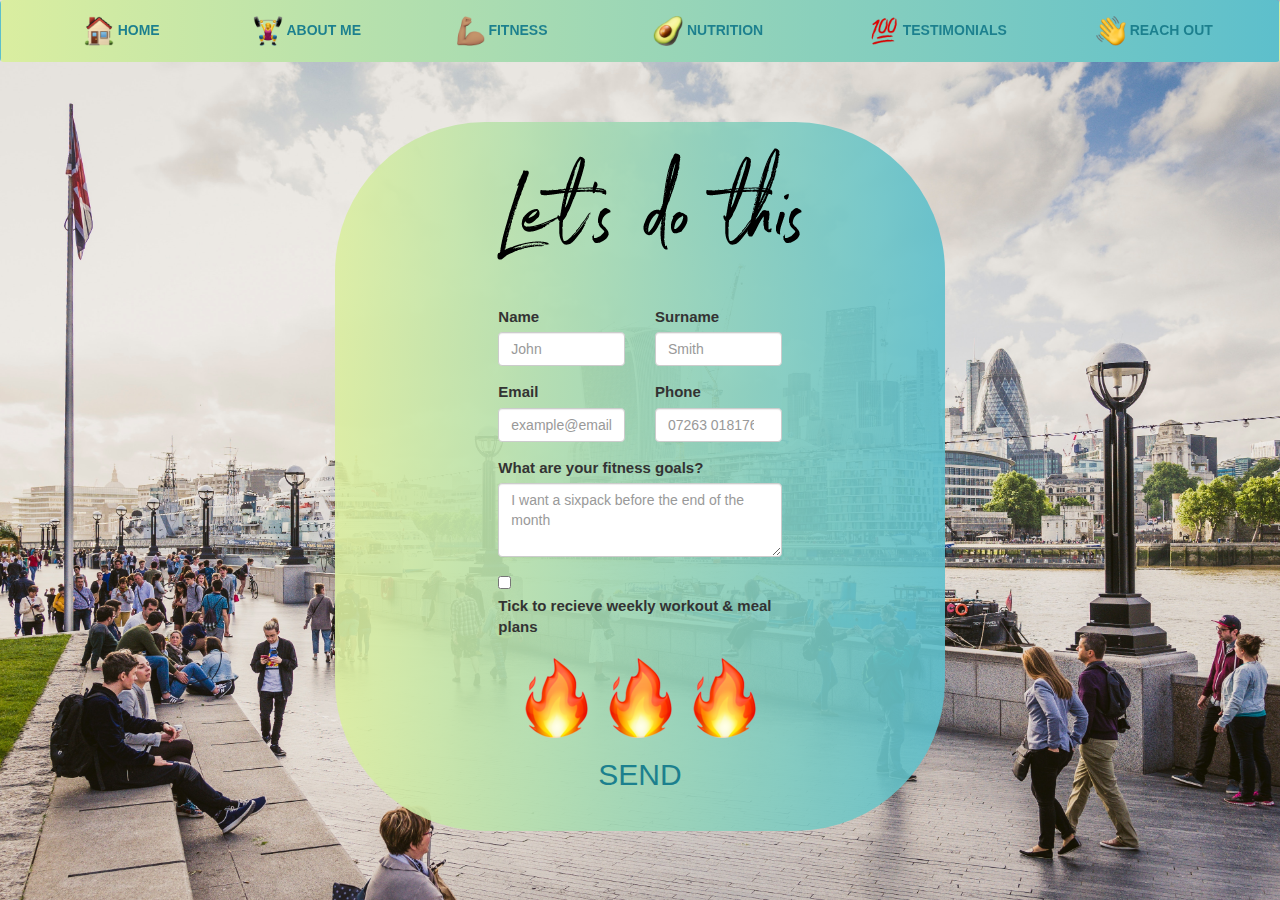
==== commit 0aa27afa: "contact form background & footer" ====
--- a/contact.html
+++ b/contact.html
@@ -9,6 +9,17 @@
     <link href="css/main.css" rel="stylesheet">
     <meta name="viewport" content="width=device-width, initial-scale=1.0">
     <link rel="icon" href="pictures/muscle.png" type="image/png">
+    <style>
+    body {
+      height: 100%;
+	    background-image: url("./pictures/mike-stezycki-332000-unsplash.jpg");
+      background-position: center;
+      background-repeat:  no-repeat;
+      background-attachment: fixed;
+      background-size:  cover;
+      opacity: 1.0;
+}
+</style>
   </head>
 
   <body>
@@ -98,7 +109,7 @@
                 <img src="pictures/fire_1f525_4_50_smallest.png" class="train-me img-fluid btn-round">
                 <img src="pictures/fire_1f525_4_50_smallest.png" class="train-me img-fluid btn-round">
                 <br>
-                <h2 class"train" id="train-me-please" style="color: #1c808e">SEND</h2>
+                <h2 class"train" style="color: #1c808e">SEND</h2>
               </button>
             </div>
           </div>
@@ -107,7 +118,6 @@
     </div>
   </div>
 
-    <div class="footer-copyright text-center"><p>© 2019 Vendy Steinberga & Priyanka Sadhwani </p></div>
 
 
 <!-- Javascript at end -->
--- a/css/main.css
+++ b/css/main.css
@@ -148,18 +148,6 @@
 }
 
 
-.contact-background {
-  display: centered;
-  background-image: url("../pictures/mike-stezycki-332000-unsplash.jpg");
-  height: 95vh;
-  min-height: 400px;
-  background-position: center;
-  background-attachment: fixed;
-  background-size: cover;
-  background-repeat:  no-repeat;
-  opacity: 0.9;
-}
-
 .container-contact .flex-horizontal-center {
   justify-content: center;
 }
@@ -189,3 +177,16 @@
   padding: 0;
   border: none;
 }
+
+
+.Contact-Simona h1 {
+
+  font-size: 80px;
+}
+
+.featurette-heading .transform {
+  font-weight: bold;
+  background: -webkit-linear-gradient(0.90turn, #daeea0, #5dbfcc);
+  -webkit-background-clip: text;
+  -webkit-text-fill-color: transparent;
+}
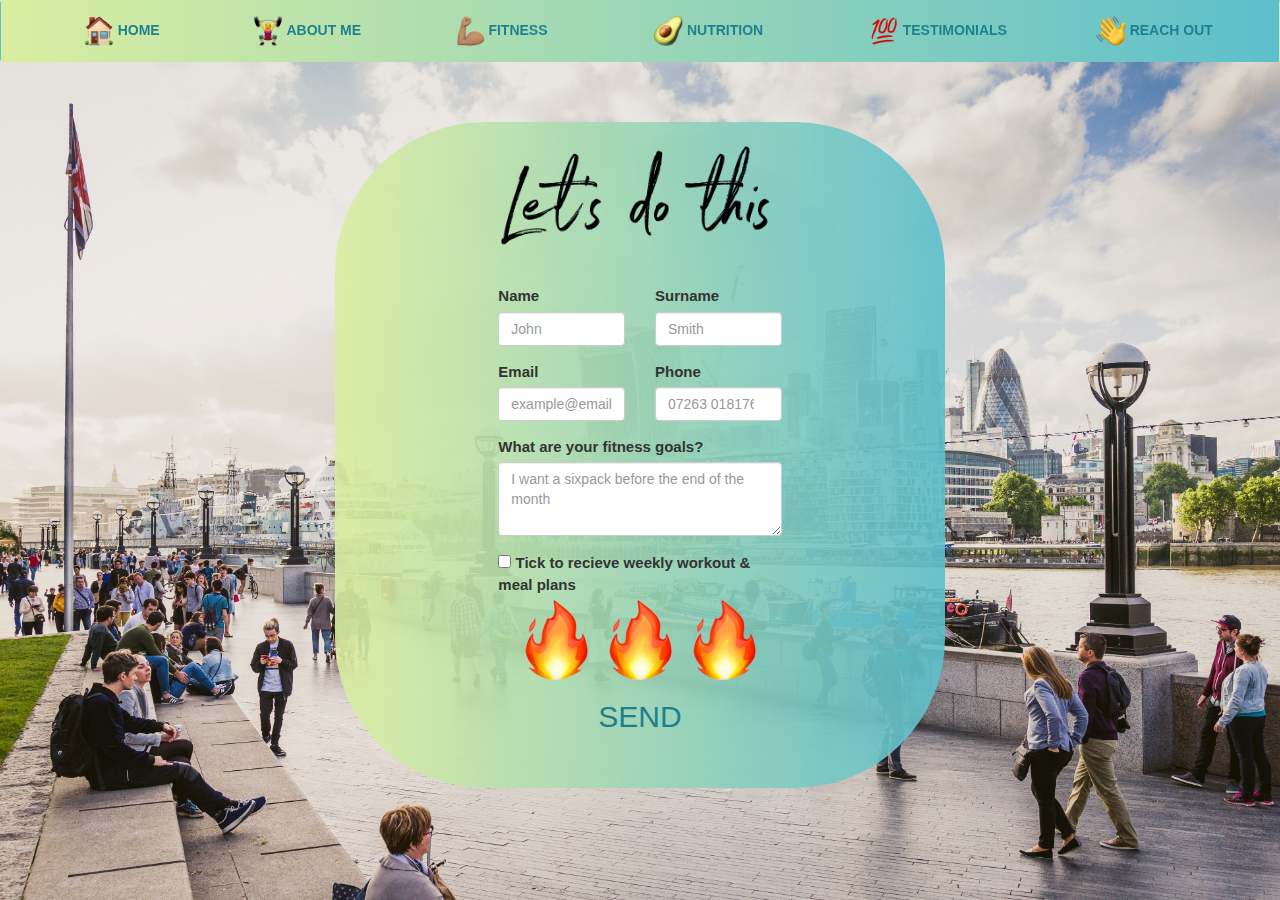
==== commit be60a4bd: "bug fixes + tidying up" ====
--- a/contact.html
+++ b/contact.html
@@ -65,7 +65,7 @@
       </div>
     </nav>
 
-  <body>
+
     <div class="contact-background">
     <br>
     <br>
@@ -74,9 +74,7 @@
       <form data-toggle="validator" role="form" data-disable="false" onsubmit="return alert('Thanks! We will get in touch soon.');">
         <div class="form-row">
           <div class="wrap-contact pagination-centered">
-            <div class="text-center">
-              <img class="img-center" src="pictures/letsdothis.png">
-            </div>
+            <img class="img-center col-md-12 col-sm-12 col-xs-12" id="letsdothis" src="pictures/letsdothis.png">
             <div class="form-group col-md-4 col-md-offset-2">
               <label for="inputName">Name</label>
               <input type="text" class="form-control" id="inputFirstName" placeholder="John" required>
@@ -99,18 +97,17 @@
             </div>
             <div class="form-group col-md-8 col-md-offset-2">
               <div class="form-check">
-                <input class="form-check-input" type="checkbox" id="gridCheck">
-                <label class="form-check-label" for="gridCheck"> Tick to recieve weekly workout & meal plans </label>
+                <label class="form-check-label" for="gridCheck"><input type="checkbox" class="form-check-input" id="gridCheck"> Tick to recieve weekly workout & meal plans</label>
               </div>
-            </div>
-            <div class="train-me-simona text-center">
-              <button type="submit" class="btn btn-primary" id='submitDetails'>
-                <img src="pictures/fire_1f525_4_50_smallest.png" class="train-me img-fluid btn-round">
-                <img src="pictures/fire_1f525_4_50_smallest.png" class="train-me img-fluid btn-round">
-                <img src="pictures/fire_1f525_4_50_smallest.png" class="train-me img-fluid btn-round">
-                <br>
-                <h2 class"train" style="color: #1c808e">SEND</h2>
-              </button>
+              <div class="train-me-simona text-center">
+                <button type="submit" class="btn btn-primary" id='submitDetails'>
+                  <img src="pictures/fire_1f525_4_50_smallest.png" class="train-me img-fluid btn-round">
+                  <img src="pictures/fire_1f525_4_50_smallest.png" class="train-me img-fluid btn-round">
+                  <img src="pictures/fire_1f525_4_50_smallest.png" class="train-me img-fluid btn-round">
+                  <br>
+                  <h2 class"train" style="color: #1c808e">SEND</h2>
+                </button>
+              </div>
             </div>
           </div>
         </div>
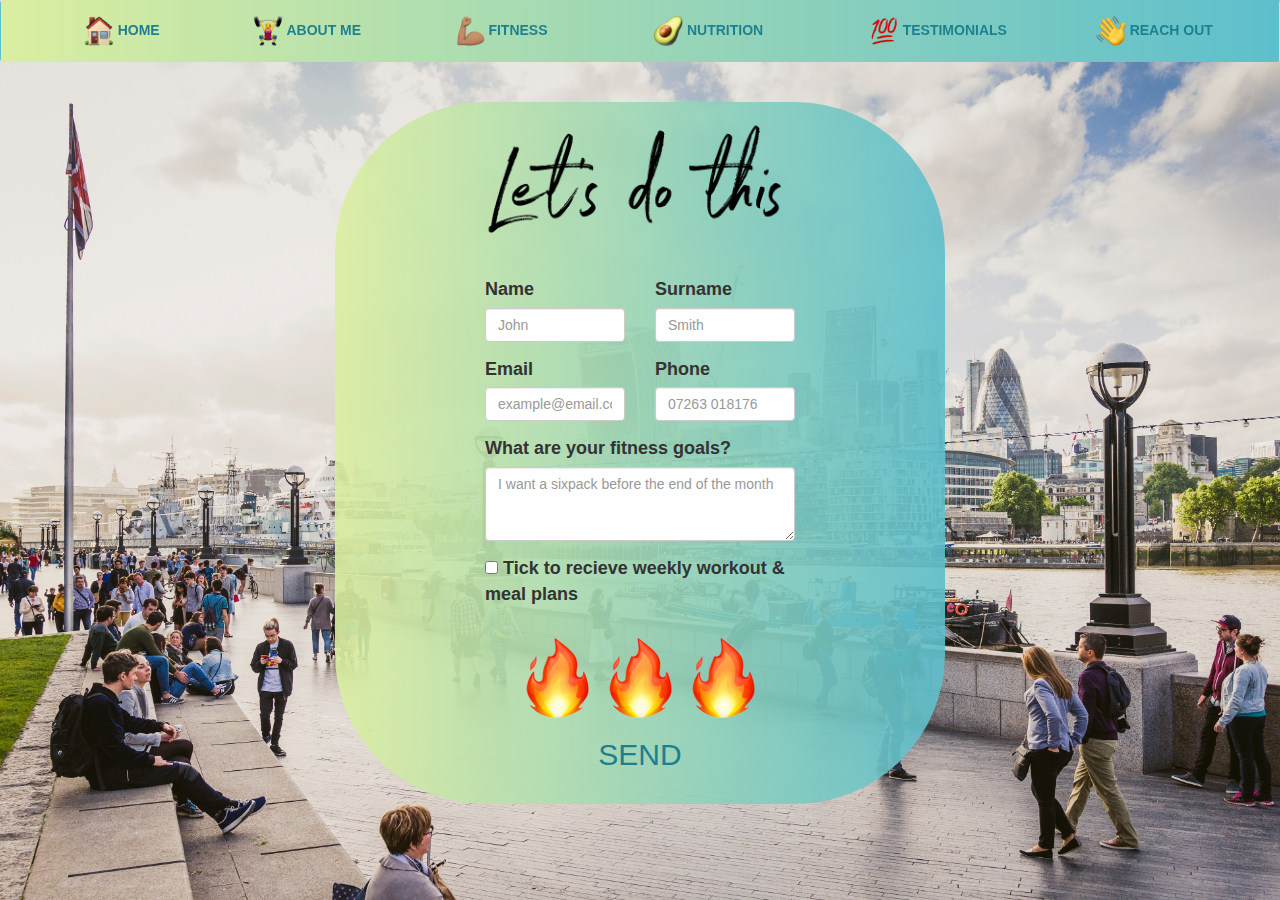
==== commit 25b25aa4: "Wording (featurette & testimonials)" ====
--- a/contact.html
+++ b/contact.html
@@ -69,7 +69,6 @@
     <div class="contact-background">
     <br>
     <br>
-    <br>
     <div class="container-contact flex flex-horizontal-center col-md-6 col-md-offset-3">
       <form data-toggle="validator" role="form" data-disable="false" onsubmit="return alert('Thanks! We will get in touch soon.');">
         <div class="form-row">
@@ -99,8 +98,9 @@
               <div class="form-check">
                 <label class="form-check-label" for="gridCheck"><input type="checkbox" class="form-check-input" id="gridCheck"> Tick to recieve weekly workout & meal plans</label>
               </div>
+              <br>
               <div class="train-me-simona text-center">
-                <button type="submit" class="btn btn-primary" id='submitDetails'>
+                <button type="submit" class="btn-xs btn-primary" id='submitDetails'>
                   <img src="pictures/fire_1f525_4_50_smallest.png" class="train-me img-fluid btn-round">
                   <img src="pictures/fire_1f525_4_50_smallest.png" class="train-me img-fluid btn-round">
                   <img src="pictures/fire_1f525_4_50_smallest.png" class="train-me img-fluid btn-round">
--- a/css/main.css
+++ b/css/main.css
@@ -156,8 +156,8 @@
     background: linear-gradient(to right, rgba(219, 238, 160, 0.9), rgba(93, 191, 204, 0.9));
     border-radius: 150px;
     overflow: hidden;
-    padding: 10px 70px 30px 70px;
-    font-size: 15px;
+    padding: 8px 50px 8px 50px;
+    font-size: 18px;
 }
 
 #submitDetails {
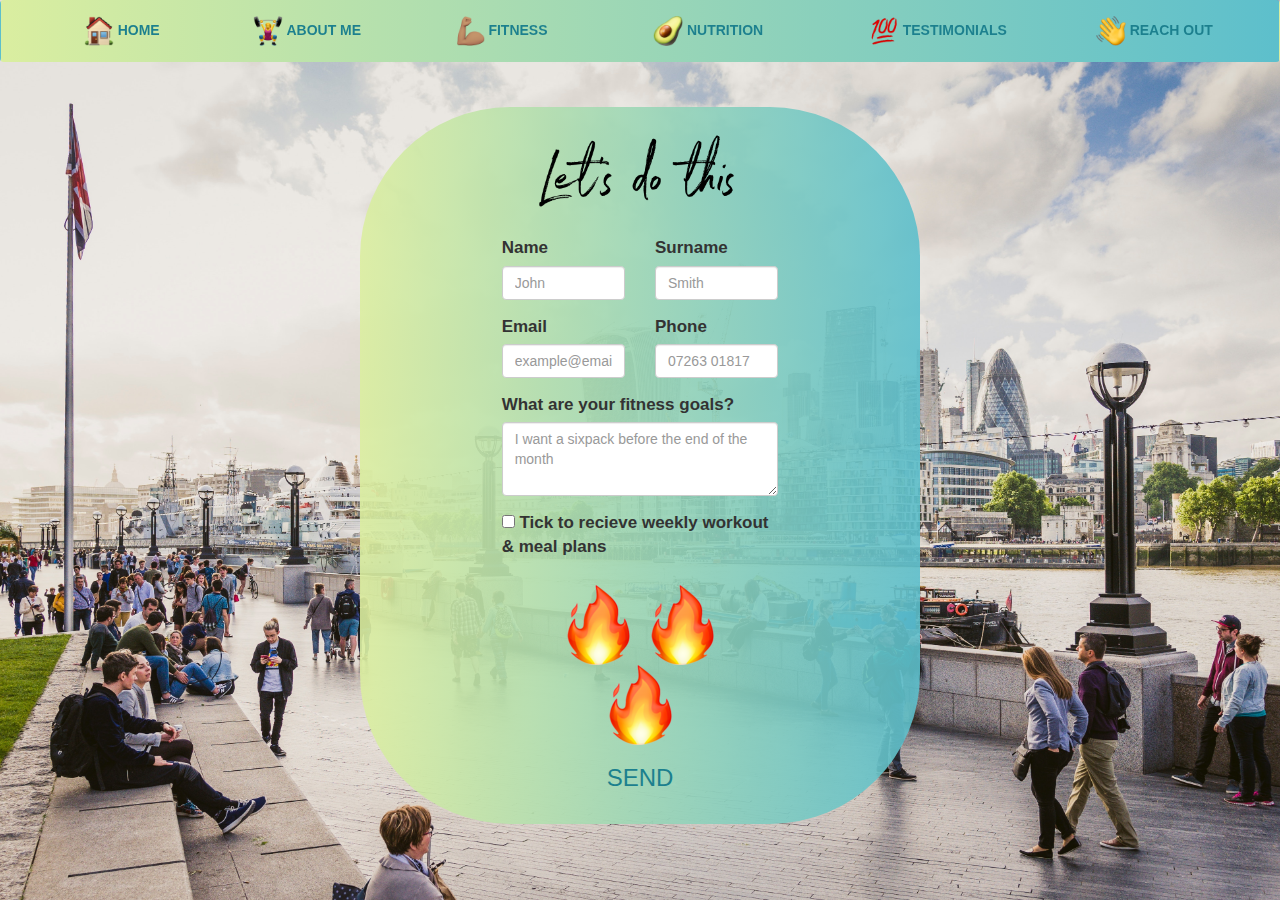
==== commit 9d8eb926: "Contact page changes" ====
--- a/contact.html
+++ b/contact.html
@@ -67,8 +67,6 @@
 
 
     <div class="contact-background">
-    <br>
-    <br>
     <div class="container-contact flex flex-horizontal-center col-md-6 col-md-offset-3">
       <form data-toggle="validator" role="form" data-disable="false" onsubmit="return alert('Thanks! We will get in touch soon.');">
         <div class="form-row">
@@ -98,14 +96,13 @@
               <div class="form-check">
                 <label class="form-check-label" for="gridCheck"><input type="checkbox" class="form-check-input" id="gridCheck"> Tick to recieve weekly workout & meal plans</label>
               </div>
-              <br>
               <div class="train-me-simona text-center">
                 <button type="submit" class="btn-xs btn-primary" id='submitDetails'>
                   <img src="pictures/fire_1f525_4_50_smallest.png" class="train-me img-fluid btn-round">
                   <img src="pictures/fire_1f525_4_50_smallest.png" class="train-me img-fluid btn-round">
                   <img src="pictures/fire_1f525_4_50_smallest.png" class="train-me img-fluid btn-round">
                   <br>
-                  <h2 class"train" style="color: #1c808e">SEND</h2>
+                  <h3 class"train" style="color: #1c808e">SEND</h3>
                 </button>
               </div>
             </div>
--- a/css/main.css
+++ b/css/main.css
@@ -148,8 +148,10 @@
 }
 
 
-.container-contact .flex-horizontal-center {
+.container-contact {
   justify-content: center;
+  padding: 45px 40px 45px 40px;
+
 }
 
 .wrap-contact {
@@ -157,7 +159,15 @@
     border-radius: 150px;
     overflow: hidden;
     padding: 8px 50px 8px 50px;
-    font-size: 18px;
+    font-size: 17px;
+}
+
+#letsdothis {
+  padding: 10px 70px 0px 70px;
+}
+
+.train-me-simona {
+  padding: 20px 20px 0px 20px;
 }
 
 #submitDetails {
